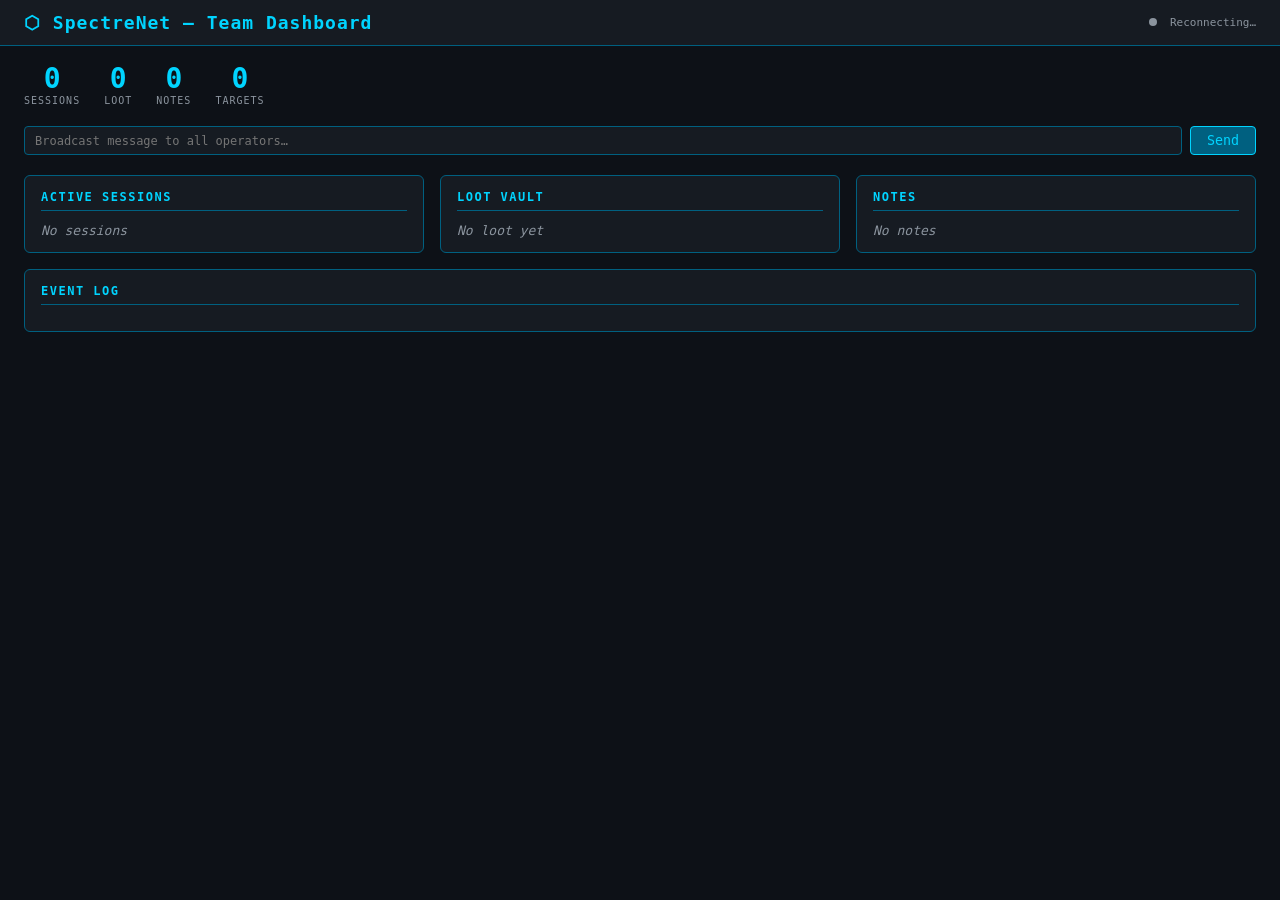
==== spectrenet/server/templates/dashboard.html @ 7bef6822 "feat: complete Phase 2 remaining items — tests, wrappers, engines, team server, GUI scaffold New mod" ====
<!DOCTYPE html>
<html lang="en">
<head>
  <meta charset="UTF-8" />
  <meta name="viewport" content="width=device-width, initial-scale=1.0" />
  <title>SpectreNet — Team Dashboard</title>
  <style>
    :root {
      --navy:      #0d1117;
      --navy-light:#161b22;
      --cyan:      #00d4ff;
      --cyan-dim:  #006080;
      --grey:      #8b949e;
      --white:     #e6edf3;
      --green:     #3fb950;
      --yellow:    #d29922;
      --red:       #f85149;
    }
    * { box-sizing: border-box; margin: 0; padding: 0; }
    body {
      background: var(--navy);
      color: var(--white);
      font-family: 'Cascadia Code', 'Fira Code', 'Consolas', monospace;
      font-size: 13px;
      min-height: 100vh;
    }
    header {
      background: var(--navy-light);
      border-bottom: 1px solid var(--cyan-dim);
      padding: 12px 24px;
      display: flex;
      align-items: center;
      justify-content: space-between;
    }
    header h1 { color: var(--cyan); font-size: 18px; letter-spacing: 1px; }
    header span { color: var(--grey); font-size: 11px; }
    #status-dot {
      width: 8px; height: 8px; border-radius: 50%;
      background: var(--grey); display: inline-block;
      margin-right: 6px; transition: background 0.3s;
    }
    #status-dot.connected { background: var(--green); }

    main { display: grid; grid-template-columns: 1fr 1fr 1fr; gap: 16px; padding: 20px 24px; }
    @media (max-width: 900px) { main { grid-template-columns: 1fr; } }

    .card {
      background: var(--navy-light);
      border: 1px solid var(--cyan-dim);
      border-radius: 6px;
      padding: 14px 16px;
    }
    .card h2 {
      color: var(--cyan);
      font-size: 12px;
      letter-spacing: 1.5px;
      text-transform: uppercase;
      margin-bottom: 12px;
      border-bottom: 1px solid var(--cyan-dim);
      padding-bottom: 6px;
    }
    .empty { color: var(--grey); font-style: italic; }
    .badge {
      display: inline-block; padding: 2px 8px;
      border-radius: 3px; font-size: 11px; font-weight: bold;
      margin-right: 4px;
    }
    .badge-green  { background: rgba(63,185,80,.15); color: var(--green); border: 1px solid var(--green); }
    .badge-yellow { background: rgba(210,153,34,.15); color: var(--yellow); border: 1px solid var(--yellow); }
    .badge-red    { background: rgba(248,81,73,.15);  color: var(--red);    border: 1px solid var(--red); }
    .badge-cyan   { background: rgba(0,212,255,.1);   color: var(--cyan);   border: 1px solid var(--cyan-dim); }

    .session-item, .loot-item, .note-item, .event-item {
      padding: 6px 0;
      border-bottom: 1px solid rgba(255,255,255,0.05);
      display: flex; align-items: flex-start; gap: 8px;
    }
    .session-item:last-child, .loot-item:last-child,
    .note-item:last-child, .event-item:last-child { border-bottom: none; }

    .ts { color: var(--grey); font-size: 11px; white-space: nowrap; }
    .session-host { color: var(--cyan); font-weight: bold; }
    .session-meta { color: var(--grey); font-size: 11px; }

    #events-log { grid-column: 1 / -1; }
    #events-list { max-height: 200px; overflow-y: auto; }

    .broadcast-bar {
      grid-column: 1 / -1;
      display: flex; gap: 8px; padding: 0 0 4px;
    }
    .broadcast-bar input {
      flex: 1; background: var(--navy-light); border: 1px solid var(--cyan-dim);
      color: var(--white); padding: 6px 10px; border-radius: 4px; font-family: inherit;
      font-size: 12px;
    }
    .broadcast-bar input:focus { outline: none; border-color: var(--cyan); }
    .broadcast-bar button {
      background: var(--cyan-dim); border: 1px solid var(--cyan); color: var(--cyan);
      padding: 6px 16px; border-radius: 4px; cursor: pointer; font-family: inherit;
    }
    .broadcast-bar button:hover { background: var(--cyan); color: var(--navy); }

    #counters { display: flex; gap: 24px; padding: 0 24px 0; }
    .counter { display: flex; flex-direction: column; align-items: center; }
    .counter .num { font-size: 28px; font-weight: bold; color: var(--cyan); }
    .counter .lbl { font-size: 10px; color: var(--grey); text-transform: uppercase; letter-spacing: 1px; }
  </style>
</head>
<body>

<header>
  <h1>⬡ SpectreNet — Team Dashboard</h1>
  <span>
    <span id="status-dot"></span>
    <span id="status-text">Connecting…</span>
  </span>
</header>

<div id="counters" style="padding: 16px 24px 0;">
  <div class="counter"><span class="num" id="cnt-sessions">0</span><span class="lbl">Sessions</span></div>
  <div class="counter"><span class="num" id="cnt-loot">0</span><span class="lbl">Loot</span></div>
  <div class="counter"><span class="num" id="cnt-notes">0</span><span class="lbl">Notes</span></div>
  <div class="counter"><span class="num" id="cnt-targets">0</span><span class="lbl">Targets</span></div>
</div>

<main>
  <div class="broadcast-bar">
    <input id="bcast-input" type="text" placeholder="Broadcast message to all operators…" />
    <button onclick="broadcast()">Send</button>
  </div>

  <div class="card">
    <h2>Active Sessions</h2>
    <div id="sessions-list"><span class="empty">No sessions</span></div>
  </div>

  <div class="card">
    <h2>Loot Vault</h2>
    <div id="loot-list"><span class="empty">No loot yet</span></div>
  </div>

  <div class="card">
    <h2>Notes</h2>
    <div id="notes-list"><span class="empty">No notes</span></div>
  </div>

  <div class="card" id="events-log" style="grid-column: 1 / -1;">
    <h2>Event Log</h2>
    <div id="events-list"></div>
  </div>
</main>

<script>
const $ = id => document.getElementById(id);

// ── Fetch initial state ───────────────────────────────────────────────────────
async function loadAll() {
  const [s, l, n, t] = await Promise.all([
    fetch('/api/sessions').then(r => r.json()),
    fetch('/api/loot').then(r => r.json()),
    fetch('/api/notes').then(r => r.json()),
    fetch('/api/targets').then(r => r.json()),
  ]);
  renderSessions(s.sessions || []);
  renderLoot(l.loot || []);
  renderNotes(n.notes || []);
  $('cnt-targets').textContent = (t.targets || []).length;
}

// ── Rendering ─────────────────────────────────────────────────────────────────
function badgeType(type) {
  const map = { cred: 'badge-red', hash: 'badge-yellow', file: 'badge-cyan', secret: 'badge-yellow' };
  return `<span class="badge ${map[type] || 'badge-cyan'}">${type}</span>`;
}

function ts(iso) {
  return iso ? iso.slice(0,16).replace('T',' ') : '';
}

function renderSessions(sessions) {
  $('cnt-sessions').textContent = sessions.length;
  if (!sessions.length) { $('sessions-list').innerHTML = '<span class="empty">No sessions</span>'; return; }
  $('sessions-list').innerHTML = sessions.map(s => `
    <div class="session-item">
      <span class="badge badge-green">#${s.id}</span>
      <div>
        <div class="session-host">${s.host}</div>
        <div class="session-meta">${s.platform} · ${s.user || '?'} · PID ${s.pid || '?'}</div>
        <div class="ts">${ts(s.opened)}</div>
      </div>
    </div>`).join('');
}

function renderLoot(loot) {
  $('cnt-loot').textContent = loot.length;
  if (!loot.length) { $('loot-list').innerHTML = '<span class="empty">No loot yet</span>'; return; }
  $('loot-list').innerHTML = loot.slice(-20).reverse().map(e => `
    <div class="loot-item">
      ${badgeType(e.type)}
      <div style="flex:1;overflow:hidden">
        <div style="overflow:hidden;text-overflow:ellipsis;white-space:nowrap">${e.text}</div>
        <div class="ts">${e.operator} · ${ts(e.t)}</div>
      </div>
    </div>`).join('');
}

function renderNotes(notes) {
  $('cnt-notes').textContent = notes.length;
  if (!notes.length) { $('notes-list').innerHTML = '<span class="empty">No notes</span>'; return; }
  $('notes-list').innerHTML = notes.slice(-10).reverse().map(n => `
    <div class="note-item">
      <div>
        <div>${n.text}</div>
        <div class="ts">${n.operator} · ${ts(n.t)}</div>
      </div>
    </div>`).join('');
}

function addEvent(evt) {
  const el = $('events-list');
  const div = document.createElement('div');
  div.className = 'event-item';
  div.innerHTML = `<span class="ts">${ts(evt.t || new Date().toISOString())}</span>
    <span class="badge badge-cyan">${evt.type}</span>
    <span>${JSON.stringify(evt.data || {})}</span>`;
  el.insertBefore(div, el.firstChild);
  if (el.children.length > 100) el.removeChild(el.lastChild);
}

// ── SSE connection ─────────────────────────────────────────────────────────────
function connect() {
  const es = new EventSource('/api/events');
  es.onopen = () => {
    $('status-dot').className = 'connected';
    $('status-text').textContent = 'Connected';
  };
  es.onmessage = e => {
    const evt = JSON.parse(e.data);
    if (evt.type === 'ping' || evt.type === 'connected') return;
    addEvent(evt);
    if (evt.type === 'session_opened' || evt.type === 'session_killed') loadAll();
    if (evt.type === 'loot_added')  loadAll();
    if (evt.type === 'note_added')  loadAll();
    if (evt.type === 'target_added') loadAll();
  };
  es.onerror = () => {
    $('status-dot').className = '';
    $('status-text').textContent = 'Reconnecting…';
    es.close();
    setTimeout(connect, 3000);
  };
}

// ── Broadcast ─────────────────────────────────────────────────────────────────
async function broadcast() {
  const msg = $('bcast-input').value.trim();
  if (!msg) return;
  await fetch('/api/events/broadcast', {
    method: 'POST',
    headers: {'Content-Type': 'application/json'},
    body: JSON.stringify({message: msg, operator: 'dashboard'}),
  });
  $('bcast-input').value = '';
}

$('bcast-input').addEventListener('keydown', e => { if (e.key === 'Enter') broadcast(); });

// ── Init ──────────────────────────────────────────────────────────────────────
loadAll();
connect();
setInterval(loadAll, 10000);
</script>
</body>
</html>
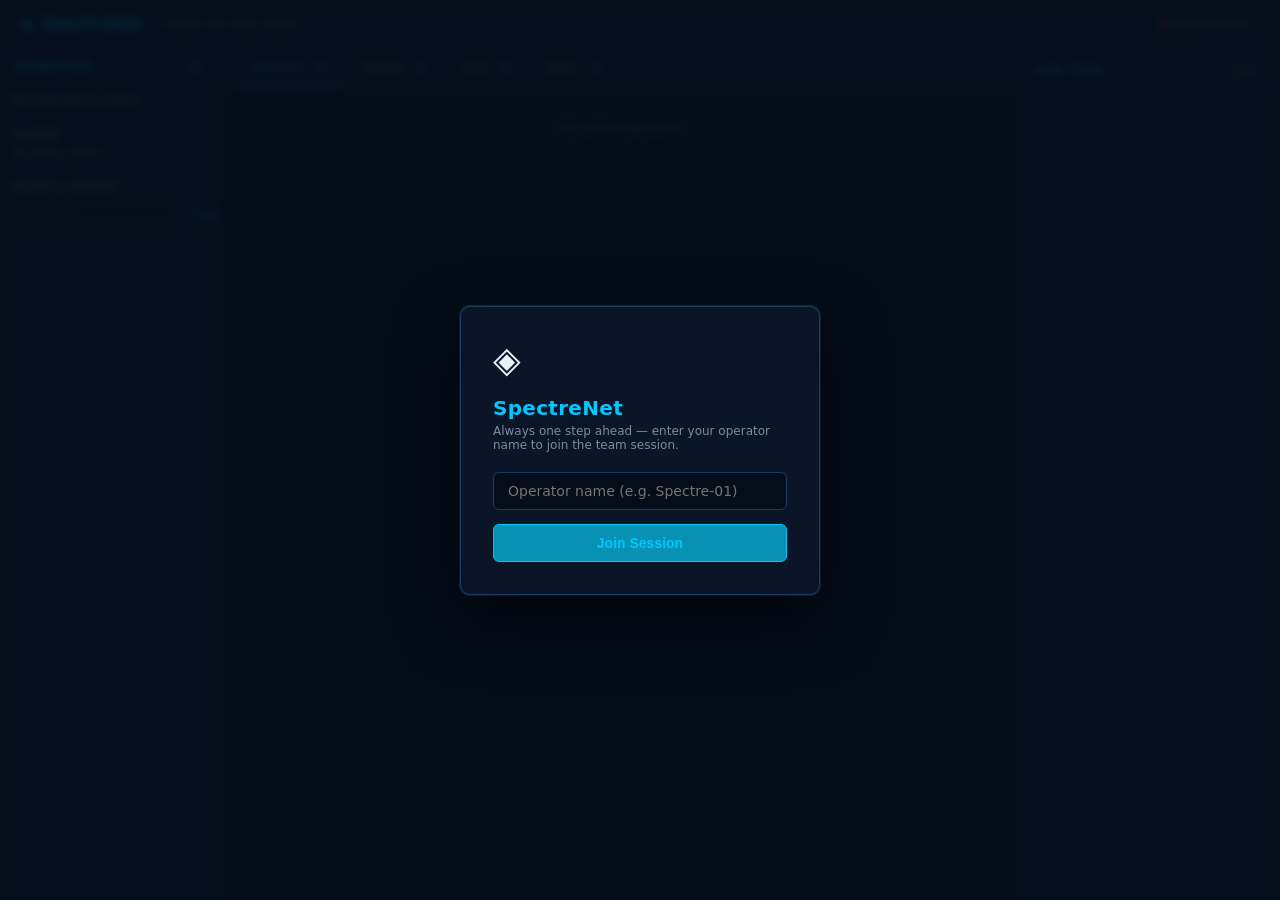
==== commit 134716aa: "feat: web dashboard full rewrite + Tauri desktop GUI scaffold - dashboard.html: complete SPA rewrite" ====
--- a/spectrenet/server/templates/dashboard.html
+++ b/spectrenet/server/templates/dashboard.html
@@ -6,270 +6,827 @@
   <title>SpectreNet — Team Dashboard</title>
   <style>
     :root {
-      --navy:      #0d1117;
-      --navy-light:#161b22;
-      --cyan:      #00d4ff;
-      --cyan-dim:  #006080;
-      --grey:      #8b949e;
-      --white:     #e6edf3;
-      --green:     #3fb950;
-      --yellow:    #d29922;
-      --red:       #f85149;
-    }
-    * { box-sizing: border-box; margin: 0; padding: 0; }
+      --bg:        #050d1a;
+      --surface:   #0a1628;
+      --border:    #16263f;
+      --border-hi: #1e3a5f;
+      --cyan:      #00c8ff;
+      --cyan-dim:  #0891b2;
+      --cyan-glow: rgba(0,200,255,.08);
+      --white:     #e8f1f8;
+      --grey:      #7a8ba0;
+      --success:   #4dffa3;
+      --warning:   #ffb84d;
+      --danger:    #ff4d6d;
+      --r: 6px;
+    }
+
+    *, *::before, *::after { box-sizing: border-box; margin: 0; padding: 0; }
+
     body {
-      background: var(--navy);
+      background: var(--bg);
       color: var(--white);
-      font-family: 'Cascadia Code', 'Fira Code', 'Consolas', monospace;
+      font-family: 'Inter', 'Segoe UI', system-ui, sans-serif;
       font-size: 13px;
-      min-height: 100vh;
-    }
-    header {
-      background: var(--navy-light);
-      border-bottom: 1px solid var(--cyan-dim);
-      padding: 12px 24px;
+      height: 100vh;
+      display: flex;
+      flex-direction: column;
+      overflow: hidden;
+    }
+
+    /* ── Typography helpers ─────────────────────────────────────── */
+    .mono  { font-family: 'Cascadia Code', 'Fira Code', 'Consolas', monospace; }
+    .muted { color: var(--grey); }
+    .cyan  { color: var(--cyan); }
+    .ok    { color: var(--success); }
+    .warn  { color: var(--warning); }
+    .danger{ color: var(--danger); }
+
+    /* ── Top bar ────────────────────────────────────────────────── */
+    #topbar {
+      background: var(--surface);
+      border-bottom: 1px solid var(--border);
+      padding: 0 20px;
+      height: 48px;
+      display: flex;
+      align-items: center;
+      gap: 20px;
+      flex-shrink: 0;
+      z-index: 10;
+    }
+    #topbar .logo {
+      color: var(--cyan);
+      font-weight: 700;
+      font-size: 15px;
+      letter-spacing: .5px;
+      display: flex;
+      align-items: center;
+      gap: 8px;
+    }
+    #topbar .logo .ghost { font-size: 18px; }
+    #topbar .tagline {
+      color: var(--grey);
+      font-size: 11px;
+      letter-spacing: .3px;
+    }
+    #topbar .spacer { flex: 1; }
+    #conn-badge {
+      display: flex; align-items: center; gap: 6px;
+      font-size: 11px; color: var(--grey);
+    }
+    #conn-dot {
+      width: 7px; height: 7px; border-radius: 50%;
+      background: var(--grey); transition: background .3s;
+    }
+    #conn-dot.live { background: var(--success); box-shadow: 0 0 6px var(--success); }
+    #conn-dot.err  { background: var(--danger); }
+
+    #op-badge {
+      display: flex; align-items: center; gap: 8px;
+      background: var(--border);
+      border: 1px solid var(--border-hi);
+      border-radius: 20px;
+      padding: 4px 12px 4px 8px;
+      font-size: 12px;
+    }
+    #op-dot { width:8px;height:8px;border-radius:50%;background:var(--success); }
+    #op-name { color: var(--cyan); font-weight: 600; }
+    #leave-btn {
+      background: none; border: none; color: var(--grey);
+      cursor: pointer; font-size: 12px; padding: 0;
+      margin-left: 4px;
+    }
+    #leave-btn:hover { color: var(--danger); }
+
+    /* ── Main layout ────────────────────────────────────────────── */
+    #layout {
+      display: grid;
+      grid-template-columns: 220px 1fr 260px;
+      flex: 1;
+      overflow: hidden;
+      gap: 0;
+    }
+
+    /* ── Shared panel styles ────────────────────────────────────── */
+    .panel {
+      display: flex;
+      flex-direction: column;
+      border-right: 1px solid var(--border);
+      overflow: hidden;
+    }
+    .panel:last-child { border-right: none; }
+    .panel-header {
+      padding: 12px 14px 10px;
+      border-bottom: 1px solid var(--border);
       display: flex;
       align-items: center;
       justify-content: space-between;
-    }
-    header h1 { color: var(--cyan); font-size: 18px; letter-spacing: 1px; }
-    header span { color: var(--grey); font-size: 11px; }
-    #status-dot {
-      width: 8px; height: 8px; border-radius: 50%;
-      background: var(--grey); display: inline-block;
-      margin-right: 6px; transition: background 0.3s;
-    }
-    #status-dot.connected { background: var(--green); }
-
-    main { display: grid; grid-template-columns: 1fr 1fr 1fr; gap: 16px; padding: 20px 24px; }
-    @media (max-width: 900px) { main { grid-template-columns: 1fr; } }
-
-    .card {
-      background: var(--navy-light);
-      border: 1px solid var(--cyan-dim);
-      border-radius: 6px;
-      padding: 14px 16px;
-    }
-    .card h2 {
-      color: var(--cyan);
-      font-size: 12px;
+      flex-shrink: 0;
+    }
+    .panel-title {
+      font-size: 10px;
+      font-weight: 700;
       letter-spacing: 1.5px;
       text-transform: uppercase;
-      margin-bottom: 12px;
-      border-bottom: 1px solid var(--cyan-dim);
-      padding-bottom: 6px;
-    }
-    .empty { color: var(--grey); font-style: italic; }
+      color: var(--cyan);
+    }
+    .panel-count {
+      background: var(--border);
+      color: var(--grey);
+      font-size: 10px;
+      padding: 1px 7px;
+      border-radius: 10px;
+    }
+    .panel-body {
+      flex: 1;
+      overflow-y: auto;
+      padding: 8px 12px;
+    }
+    .panel-body::-webkit-scrollbar { width: 4px; }
+    .panel-body::-webkit-scrollbar-track { background: transparent; }
+    .panel-body::-webkit-scrollbar-thumb { background: var(--border-hi); border-radius: 2px; }
+
+    /* ── Left: Operators ────────────────────────────────────────── */
+    #left-panel { background: var(--surface); }
+
+    .op-card {
+      padding: 8px 10px;
+      border: 1px solid var(--border);
+      border-radius: var(--r);
+      margin-bottom: 6px;
+      background: var(--bg);
+    }
+    .op-card-head {
+      display: flex; align-items: center; gap: 7px; margin-bottom: 4px;
+    }
+    .op-status-dot {
+      width: 7px; height: 7px; border-radius: 50%;
+      background: var(--success); flex-shrink: 0;
+    }
+    .op-card-name { font-weight: 600; color: var(--white); font-size: 13px; }
+    .op-card-you  { font-size: 10px; color: var(--grey); }
+    .op-claim {
+      font-size: 11px; color: var(--grey);
+      display: flex; align-items: center; gap: 5px; margin-top: 2px;
+    }
+    .op-claim .target-name { color: var(--warning); font-family: monospace; }
+
+    .section-label {
+      font-size: 10px; letter-spacing: 1px; text-transform: uppercase;
+      color: var(--grey); padding: 8px 0 4px; font-weight: 600;
+    }
+
+    .claim-item {
+      display: flex; align-items: center; gap: 6px;
+      padding: 4px 0;
+      border-bottom: 1px solid var(--border);
+      font-size: 12px;
+    }
+    .claim-item:last-child { border-bottom: none; }
+    .claim-op { color: var(--cyan); font-weight: 600; }
+    .claim-arrow { color: var(--grey); }
+    .claim-target { font-family: monospace; color: var(--white); }
+    .release-btn {
+      margin-left: auto; background: none; border: none;
+      color: var(--grey); cursor: pointer; font-size: 11px; padding: 1px 4px;
+    }
+    .release-btn:hover { color: var(--danger); }
+
+    /* ── Center: Tabbed content ─────────────────────────────────── */
+    #center-panel {
+      background: var(--bg);
+      border-right: 1px solid var(--border);
+      display: flex; flex-direction: column; overflow: hidden;
+    }
+
+    #tabs {
+      display: flex;
+      border-bottom: 1px solid var(--border);
+      padding: 0 16px;
+      flex-shrink: 0;
+      background: var(--surface);
+    }
+    .tab {
+      padding: 12px 16px 11px;
+      font-size: 12px; font-weight: 500;
+      color: var(--grey); cursor: pointer;
+      border-bottom: 2px solid transparent;
+      transition: color .15s, border-color .15s;
+      user-select: none;
+    }
+    .tab:hover { color: var(--white); }
+    .tab.active { color: var(--cyan); border-bottom-color: var(--cyan); }
+    .tab-count {
+      display: inline-block;
+      background: var(--border);
+      color: var(--grey); font-size: 10px;
+      padding: 0 5px; border-radius: 8px;
+      margin-left: 5px;
+    }
+
+    #tab-content { flex: 1; overflow: hidden; display: flex; flex-direction: column; }
+    .tab-pane { display: none; flex: 1; flex-direction: column; overflow: hidden; }
+    .tab-pane.active { display: flex; }
+
+    /* ── Add-form toolbar ───────────────────────────────────────── */
+    .add-bar {
+      display: flex; gap: 8px; padding: 10px 16px;
+      border-bottom: 1px solid var(--border);
+      background: var(--surface);
+      flex-shrink: 0;
+    }
+    .add-bar input, .add-bar select {
+      flex: 1; background: var(--bg);
+      border: 1px solid var(--border-hi);
+      color: var(--white); padding: 6px 10px;
+      border-radius: var(--r); font-size: 12px;
+      font-family: inherit;
+    }
+    .add-bar input:focus, .add-bar select:focus {
+      outline: none; border-color: var(--cyan);
+    }
+    .add-bar select { flex: 0 0 100px; }
+    .btn {
+      background: var(--cyan-dim); border: 1px solid var(--cyan);
+      color: var(--cyan); padding: 6px 14px; border-radius: var(--r);
+      cursor: pointer; font-size: 12px; font-weight: 600;
+      white-space: nowrap; transition: background .15s, color .15s;
+    }
+    .btn:hover { background: var(--cyan); color: var(--bg); }
+    .btn-sm {
+      background: none; border: 1px solid var(--border-hi);
+      color: var(--grey); padding: 3px 8px; border-radius: 4px;
+      cursor: pointer; font-size: 11px;
+    }
+    .btn-sm:hover { border-color: var(--danger); color: var(--danger); }
+
+    /* ── Data rows ──────────────────────────────────────────────── */
+    .data-list { flex: 1; overflow-y: auto; padding: 8px 16px; }
+    .data-list::-webkit-scrollbar { width: 4px; }
+    .data-list::-webkit-scrollbar-thumb { background: var(--border-hi); border-radius: 2px; }
+
+    .row {
+      padding: 9px 12px;
+      border: 1px solid var(--border);
+      border-radius: var(--r);
+      margin-bottom: 6px;
+      background: var(--surface);
+      display: flex; align-items: flex-start; gap: 10px;
+    }
+    .row:hover { border-color: var(--border-hi); }
+    .row-body { flex: 1; min-width: 0; }
+    .row-title {
+      font-weight: 600; color: var(--white);
+      overflow: hidden; text-overflow: ellipsis; white-space: nowrap;
+    }
+    .row-meta { color: var(--grey); font-size: 11px; margin-top: 2px; }
+
     .badge {
-      display: inline-block; padding: 2px 8px;
-      border-radius: 3px; font-size: 11px; font-weight: bold;
-      margin-right: 4px;
-    }
-    .badge-green  { background: rgba(63,185,80,.15); color: var(--green); border: 1px solid var(--green); }
-    .badge-yellow { background: rgba(210,153,34,.15); color: var(--yellow); border: 1px solid var(--yellow); }
-    .badge-red    { background: rgba(248,81,73,.15);  color: var(--red);    border: 1px solid var(--red); }
-    .badge-cyan   { background: rgba(0,212,255,.1);   color: var(--cyan);   border: 1px solid var(--cyan-dim); }
-
-    .session-item, .loot-item, .note-item, .event-item {
+      display: inline-flex; align-items: center;
+      padding: 2px 8px; border-radius: 4px;
+      font-size: 10px; font-weight: 700; flex-shrink: 0;
+      letter-spacing: .5px; text-transform: uppercase;
+    }
+    .b-green  { background: rgba(77,255,163,.1); color: var(--success); border: 1px solid rgba(77,255,163,.3); }
+    .b-cyan   { background: var(--cyan-glow);    color: var(--cyan);    border: 1px solid var(--cyan-dim); }
+    .b-yellow { background: rgba(255,184,77,.1); color: var(--warning); border: 1px solid rgba(255,184,77,.3); }
+    .b-red    { background: rgba(255,77,109,.1); color: var(--danger);  border: 1px solid rgba(255,77,109,.3); }
+    .b-grey   { background: var(--border);       color: var(--grey);    border: 1px solid var(--border-hi); }
+
+    .empty-state {
+      color: var(--grey); font-style: italic;
+      padding: 24px 0; text-align: center;
+    }
+
+    /* ── Right: Live feed ───────────────────────────────────────── */
+    #right-panel { background: var(--surface); }
+    .event-row {
       padding: 6px 0;
-      border-bottom: 1px solid rgba(255,255,255,0.05);
-      display: flex; align-items: flex-start; gap: 8px;
-    }
-    .session-item:last-child, .loot-item:last-child,
-    .note-item:last-child, .event-item:last-child { border-bottom: none; }
-
-    .ts { color: var(--grey); font-size: 11px; white-space: nowrap; }
-    .session-host { color: var(--cyan); font-weight: bold; }
-    .session-meta { color: var(--grey); font-size: 11px; }
-
-    #events-log { grid-column: 1 / -1; }
-    #events-list { max-height: 200px; overflow-y: auto; }
-
-    .broadcast-bar {
-      grid-column: 1 / -1;
-      display: flex; gap: 8px; padding: 0 0 4px;
-    }
-    .broadcast-bar input {
-      flex: 1; background: var(--navy-light); border: 1px solid var(--cyan-dim);
-      color: var(--white); padding: 6px 10px; border-radius: 4px; font-family: inherit;
-      font-size: 12px;
-    }
-    .broadcast-bar input:focus { outline: none; border-color: var(--cyan); }
-    .broadcast-bar button {
-      background: var(--cyan-dim); border: 1px solid var(--cyan); color: var(--cyan);
-      padding: 6px 16px; border-radius: 4px; cursor: pointer; font-family: inherit;
-    }
-    .broadcast-bar button:hover { background: var(--cyan); color: var(--navy); }
-
-    #counters { display: flex; gap: 24px; padding: 0 24px 0; }
-    .counter { display: flex; flex-direction: column; align-items: center; }
-    .counter .num { font-size: 28px; font-weight: bold; color: var(--cyan); }
-    .counter .lbl { font-size: 10px; color: var(--grey); text-transform: uppercase; letter-spacing: 1px; }
+      border-bottom: 1px solid rgba(255,255,255,.04);
+      display: flex; gap: 8px; align-items: flex-start;
+    }
+    .event-row:last-child { border-bottom: none; }
+    .event-ts { color: var(--grey); font-size: 10px; white-space: nowrap; flex-shrink: 0; font-family: monospace; }
+    .event-body { flex: 1; min-width: 0; }
+    .event-type { font-size: 11px; font-weight: 600; }
+    .event-detail { font-size: 11px; color: var(--grey); word-break: break-all; }
+
+    /* ── Join dialog ────────────────────────────────────────────── */
+    #join-overlay {
+      position: fixed; inset: 0;
+      background: rgba(5,13,26,.85);
+      backdrop-filter: blur(4px);
+      display: flex; align-items: center; justify-content: center;
+      z-index: 100;
+    }
+    #join-dialog {
+      background: var(--surface);
+      border: 1px solid var(--border-hi);
+      border-radius: 10px;
+      padding: 32px;
+      width: 360px;
+      box-shadow: 0 24px 64px rgba(0,0,0,.6), 0 0 0 1px var(--border);
+    }
+    #join-dialog h2 {
+      color: var(--cyan); font-size: 20px;
+      margin-bottom: 4px; letter-spacing: .3px;
+    }
+    #join-dialog p { color: var(--grey); font-size: 12px; margin-bottom: 20px; }
+    #join-dialog input {
+      width: 100%; background: var(--bg); border: 1px solid var(--border-hi);
+      color: var(--white); padding: 10px 14px; border-radius: var(--r);
+      font-size: 14px; font-family: inherit; margin-bottom: 14px;
+    }
+    #join-dialog input:focus { outline: none; border-color: var(--cyan); }
+    #join-dialog .btn { width: 100%; padding: 10px; font-size: 14px; }
+    .dialog-logo { font-size: 36px; margin-bottom: 16px; }
+
+    /* ── Claim input row in left panel ─────────────────────────── */
+    .claim-input-row {
+      display: flex; gap: 6px; margin-top: 6px;
+    }
+    .claim-input-row input {
+      flex: 1; background: var(--bg); border: 1px solid var(--border-hi);
+      color: var(--white); padding: 5px 8px; border-radius: 4px;
+      font-size: 11px; font-family: monospace;
+    }
+    .claim-input-row input:focus { outline: none; border-color: var(--cyan); }
+    .claim-input-row button {
+      background: none; border: 1px solid var(--cyan-dim); color: var(--cyan);
+      padding: 4px 10px; border-radius: 4px; cursor: pointer; font-size: 11px;
+    }
+    .claim-input-row button:hover { background: var(--cyan-dim); }
+
+    /* ── Conflict toast ─────────────────────────────────────────── */
+    #toast {
+      position: fixed; bottom: 24px; right: 24px;
+      background: rgba(255,184,77,.15); border: 1px solid var(--warning);
+      color: var(--warning); padding: 10px 16px; border-radius: var(--r);
+      font-size: 12px; max-width: 320px;
+      display: none; z-index: 200;
+    }
   </style>
 </head>
 <body>
 
-<header>
-  <h1>⬡ SpectreNet — Team Dashboard</h1>
-  <span>
-    <span id="status-dot"></span>
-    <span id="status-text">Connecting…</span>
-  </span>
-</header>
-
-<div id="counters" style="padding: 16px 24px 0;">
-  <div class="counter"><span class="num" id="cnt-sessions">0</span><span class="lbl">Sessions</span></div>
-  <div class="counter"><span class="num" id="cnt-loot">0</span><span class="lbl">Loot</span></div>
-  <div class="counter"><span class="num" id="cnt-notes">0</span><span class="lbl">Notes</span></div>
-  <div class="counter"><span class="num" id="cnt-targets">0</span><span class="lbl">Targets</span></div>
+<!-- ── Join overlay ────────────────────────────────────────────────────────── -->
+<div id="join-overlay">
+  <div id="join-dialog">
+    <div class="dialog-logo">◈</div>
+    <h2>SpectreNet</h2>
+    <p>Always one step ahead — enter your operator name to join the team session.</p>
+    <input id="join-name" type="text" placeholder="Operator name (e.g. Spectre-01)" autocomplete="off" />
+    <button class="btn" onclick="joinOp()">Join Session</button>
+  </div>
 </div>
 
-<main>
-  <div class="broadcast-bar">
-    <input id="bcast-input" type="text" placeholder="Broadcast message to all operators…" />
-    <button onclick="broadcast()">Send</button>
+<!-- ── Top bar ─────────────────────────────────────────────────────────────── -->
+<div id="topbar">
+  <div class="logo">
+    <span class="ghost">◈</span>
+    SpectreNet
   </div>
-
-  <div class="card">
-    <h2>Active Sessions</h2>
-    <div id="sessions-list"><span class="empty">No sessions</span></div>
+  <span class="tagline">Always one step ahead</span>
+  <div class="spacer"></div>
+  <div id="conn-badge">
+    <div id="conn-dot"></div>
+    <span id="conn-text">Connecting…</span>
   </div>
-
-  <div class="card">
-    <h2>Loot Vault</h2>
-    <div id="loot-list"><span class="empty">No loot yet</span></div>
+  <div id="op-badge" style="display:none">
+    <div id="op-dot"></div>
+    <span id="op-name"></span>
+    <button id="leave-btn" title="Leave session" onclick="leaveOp()">✕</button>
   </div>
-
-  <div class="card">
-    <h2>Notes</h2>
-    <div id="notes-list"><span class="empty">No notes</span></div>
+</div>
+
+<!-- ── Main layout ─────────────────────────────────────────────────────────── -->
+<div id="layout">
+
+  <!-- Left: Operators + Claims -->
+  <div class="panel" id="left-panel">
+    <div class="panel-header">
+      <span class="panel-title">Operators</span>
+      <span class="panel-count" id="op-count">0</span>
+    </div>
+    <div class="panel-body">
+      <div id="op-list"><span class="muted">No operators online</span></div>
+
+      <div class="section-label" style="margin-top:14px">Claims</div>
+      <div id="claims-list"><span class="muted" style="font-size:11px">No active claims</span></div>
+
+      <div class="section-label" style="margin-top:14px">Claim a target</div>
+      <div class="claim-input-row">
+        <input id="claim-ip" type="text" placeholder="10.0.0.1" />
+        <button onclick="claimTarget()">Claim</button>
+      </div>
+    </div>
   </div>
 
-  <div class="card" id="events-log" style="grid-column: 1 / -1;">
-    <h2>Event Log</h2>
-    <div id="events-list"></div>
+  <!-- Center: Tabbed content -->
+  <div id="center-panel">
+    <div id="tabs">
+      <div class="tab active" onclick="switchTab('sessions')">
+        Sessions <span class="tab-count" id="tc-sessions">0</span>
+      </div>
+      <div class="tab" onclick="switchTab('targets')">
+        Targets <span class="tab-count" id="tc-targets">0</span>
+      </div>
+      <div class="tab" onclick="switchTab('loot')">
+        Loot <span class="tab-count" id="tc-loot">0</span>
+      </div>
+      <div class="tab" onclick="switchTab('notes')">
+        Notes <span class="tab-count" id="tc-notes">0</span>
+      </div>
+    </div>
+
+    <div id="tab-content">
+
+      <!-- Sessions -->
+      <div class="tab-pane active" id="pane-sessions">
+        <div class="data-list" id="sessions-list">
+          <div class="empty-state">No active sessions</div>
+        </div>
+      </div>
+
+      <!-- Targets -->
+      <div class="tab-pane" id="pane-targets">
+        <div class="add-bar">
+          <input id="target-input" type="text" placeholder="Add target CIDR — e.g. 10.0.0.0/24" />
+          <button class="btn" onclick="addTarget()">Add</button>
+        </div>
+        <div class="data-list" id="targets-list">
+          <div class="empty-state">No targets in scope</div>
+        </div>
+      </div>
+
+      <!-- Loot -->
+      <div class="tab-pane" id="pane-loot">
+        <div class="add-bar">
+          <select id="loot-type">
+            <option value="cred">cred</option>
+            <option value="hash">hash</option>
+            <option value="secret">secret</option>
+            <option value="file">file</option>
+          </select>
+          <input id="loot-text" type="text" placeholder="Paste credential, hash, or secret…" />
+          <button class="btn" onclick="addLoot()">Add</button>
+        </div>
+        <div class="data-list" id="loot-list">
+          <div class="empty-state">Loot vault empty</div>
+        </div>
+      </div>
+
+      <!-- Notes -->
+      <div class="tab-pane" id="pane-notes">
+        <div class="add-bar">
+          <input id="note-text" type="text" placeholder="Add a note…" />
+          <button class="btn" onclick="addNote()">Add</button>
+        </div>
+        <div class="data-list" id="notes-list">
+          <div class="empty-state">No notes</div>
+        </div>
+      </div>
+
+    </div>
   </div>
-</main>
+
+  <!-- Right: Live event feed -->
+  <div class="panel" id="right-panel">
+    <div class="panel-header">
+      <span class="panel-title">Live Feed</span>
+      <button class="btn-sm" onclick="clearFeed()">Clear</button>
+    </div>
+    <div class="panel-body" id="event-feed"></div>
+  </div>
+
+</div>
+
+<!-- Toast notification -->
+<div id="toast"></div>
 
 <script>
+'use strict';
+
+// ── State ──────────────────────────────────────────────────────────────────────
+let operatorName = '';
+let sse = null;
+
+// ── Helpers ───────────────────────────────────────────────────────────────────
 const $ = id => document.getElementById(id);
-
-// ── Fetch initial state ───────────────────────────────────────────────────────
+const ts = iso => (iso || '').slice(11, 16);
+const tsDate = iso => (iso || '').slice(0, 16).replace('T', ' ');
+
+function toast(msg, ms = 3500) {
+  const el = $('toast');
+  el.textContent = msg;
+  el.style.display = 'block';
+  clearTimeout(el._t);
+  el._t = setTimeout(() => el.style.display = 'none', ms);
+}
+
+// ── Tabs ──────────────────────────────────────────────────────────────────────
+function switchTab(name) {
+  document.querySelectorAll('.tab').forEach(t => t.classList.remove('active'));
+  document.querySelectorAll('.tab-pane').forEach(p => p.classList.remove('active'));
+  document.querySelectorAll('.tab').forEach(t => {
+    if (t.onclick.toString().includes(`'${name}'`)) t.classList.add('active');
+  });
+  $(`pane-${name}`).classList.add('active');
+}
+
+// ── Operator join / leave ──────────────────────────────────────────────────────
+async function joinOp() {
+  const name = $('join-name').value.trim();
+  if (!name) return;
+  await api('POST', '/api/operators/join', { name });
+  operatorName = name;
+  $('op-name').textContent = name;
+  $('op-badge').style.display = 'flex';
+  $('join-overlay').style.display = 'none';
+  loadAll();
+  connectSSE();
+}
+
+async function leaveOp() {
+  if (!operatorName) return;
+  await api('POST', '/api/operators/leave', { name: operatorName });
+  operatorName = '';
+  $('op-badge').style.display = 'none';
+  $('join-overlay').style.display = 'flex';
+  if (sse) { sse.close(); sse = null; }
+}
+
+$('join-name').addEventListener('keydown', e => { if (e.key === 'Enter') joinOp(); });
+
+// ── Target claim / release ─────────────────────────────────────────────────────
+async function claimTarget() {
+  const target = $('claim-ip').value.trim();
+  if (!target || !operatorName) return;
+  const res = await api('POST', '/api/operators/claim', { operator: operatorName, target });
+  if (res.status === 'conflict') {
+    toast(`⚠ Conflict: ${res.warning}`);
+  }
+  $('claim-ip').value = '';
+  loadOperators();
+}
+
+async function releaseTarget(target) {
+  await fetch(`/api/operators/claim/${encodeURIComponent(target)}?operator=${encodeURIComponent(operatorName)}`, {
+    method: 'DELETE',
+  });
+  loadOperators();
+}
+
+$('claim-ip').addEventListener('keydown', e => { if (e.key === 'Enter') claimTarget(); });
+
+// ── Data add actions ──────────────────────────────────────────────────────────
+async function addTarget() {
+  const cidr = $('target-input').value.trim();
+  if (!cidr) return;
+  await api('POST', '/api/targets', { cidr });
+  $('target-input').value = '';
+  loadTargets();
+}
+
+async function addLoot() {
+  const text = $('loot-text').value.trim();
+  const loot_type = $('loot-type').value;
+  if (!text) return;
+  await api('POST', '/api/loot', { loot_type, text, operator: operatorName || 'dashboard' });
+  $('loot-text').value = '';
+  loadLoot();
+}
+
+async function addNote() {
+  const text = $('note-text').value.trim();
+  if (!text) return;
+  await api('POST', '/api/notes', { text, operator: operatorName || 'dashboard' });
+  $('note-text').value = '';
+  loadNotes();
+}
+
+async function killSession(id) {
+  if (!confirm(`Kill session #${id}?`)) return;
+  await fetch(`/api/sessions/${id}`, { method: 'DELETE' });
+  loadSessions();
+}
+
+$('target-input').addEventListener('keydown', e => { if (e.key === 'Enter') addTarget(); });
+$('loot-text').addEventListener('keydown', e => { if (e.key === 'Enter') addLoot(); });
+$('note-text').addEventListener('keydown', e => { if (e.key === 'Enter') addNote(); });
+
+// ── API helper ────────────────────────────────────────────────────────────────
+async function api(method, url, body) {
+  const r = await fetch(url, {
+    method,
+    headers: { 'Content-Type': 'application/json' },
+    body: body ? JSON.stringify(body) : undefined,
+  });
+  return r.json().catch(() => ({}));
+}
+
+// ── Loaders ───────────────────────────────────────────────────────────────────
 async function loadAll() {
-  const [s, l, n, t] = await Promise.all([
-    fetch('/api/sessions').then(r => r.json()),
-    fetch('/api/loot').then(r => r.json()),
-    fetch('/api/notes').then(r => r.json()),
-    fetch('/api/targets').then(r => r.json()),
-  ]);
-  renderSessions(s.sessions || []);
-  renderLoot(l.loot || []);
-  renderNotes(n.notes || []);
-  $('cnt-targets').textContent = (t.targets || []).length;
-}
-
-// ── Rendering ─────────────────────────────────────────────────────────────────
-function badgeType(type) {
-  const map = { cred: 'badge-red', hash: 'badge-yellow', file: 'badge-cyan', secret: 'badge-yellow' };
-  return `<span class="badge ${map[type] || 'badge-cyan'}">${type}</span>`;
-}
-
-function ts(iso) {
-  return iso ? iso.slice(0,16).replace('T',' ') : '';
-}
-
-function renderSessions(sessions) {
-  $('cnt-sessions').textContent = sessions.length;
-  if (!sessions.length) { $('sessions-list').innerHTML = '<span class="empty">No sessions</span>'; return; }
-  $('sessions-list').innerHTML = sessions.map(s => `
-    <div class="session-item">
-      <span class="badge badge-green">#${s.id}</span>
-      <div>
-        <div class="session-host">${s.host}</div>
-        <div class="session-meta">${s.platform} · ${s.user || '?'} · PID ${s.pid || '?'}</div>
-        <div class="ts">${ts(s.opened)}</div>
-      </div>
+  await Promise.all([loadSessions(), loadTargets(), loadLoot(), loadNotes(), loadOperators()]);
+}
+
+async function loadSessions() {
+  const d = await api('GET', '/api/sessions');
+  const sessions = d.sessions || [];
+  $('tc-sessions').textContent = sessions.length;
+  const el = $('sessions-list');
+  if (!sessions.length) {
+    el.innerHTML = '<div class="empty-state">No active sessions</div>';
+    return;
+  }
+  el.innerHTML = sessions.map(s => `
+    <div class="row">
+      <span class="badge b-green">#${s.id}</span>
+      <div class="row-body">
+        <div class="row-title mono">${s.host}</div>
+        <div class="row-meta">${s.platform} · user: ${s.user || '?'} · pid: ${s.pid || '?'}</div>
+        <div class="row-meta">${tsDate(s.opened)}</div>
+      </div>
+      <button class="btn-sm" onclick="killSession(${s.id})">Kill</button>
     </div>`).join('');
 }
 
-function renderLoot(loot) {
-  $('cnt-loot').textContent = loot.length;
-  if (!loot.length) { $('loot-list').innerHTML = '<span class="empty">No loot yet</span>'; return; }
-  $('loot-list').innerHTML = loot.slice(-20).reverse().map(e => `
-    <div class="loot-item">
-      ${badgeType(e.type)}
-      <div style="flex:1;overflow:hidden">
-        <div style="overflow:hidden;text-overflow:ellipsis;white-space:nowrap">${e.text}</div>
-        <div class="ts">${e.operator} · ${ts(e.t)}</div>
-      </div>
+async function loadTargets() {
+  const d = await api('GET', '/api/targets');
+  const targets = d.targets || [];
+  $('tc-targets').textContent = targets.length;
+  const el = $('targets-list');
+  if (!targets.length) {
+    el.innerHTML = '<div class="empty-state">No targets in scope</div>';
+    return;
+  }
+  el.innerHTML = targets.map(t => `
+    <div class="row">
+      <span class="badge b-cyan">scope</span>
+      <div class="row-body mono">${t}</div>
     </div>`).join('');
 }
 
-function renderNotes(notes) {
-  $('cnt-notes').textContent = notes.length;
-  if (!notes.length) { $('notes-list').innerHTML = '<span class="empty">No notes</span>'; return; }
-  $('notes-list').innerHTML = notes.slice(-10).reverse().map(n => `
-    <div class="note-item">
-      <div>
-        <div>${n.text}</div>
-        <div class="ts">${n.operator} · ${ts(n.t)}</div>
+async function loadLoot() {
+  const d = await api('GET', '/api/loot');
+  const loot = d.loot || [];
+  $('tc-loot').textContent = loot.length;
+  const el = $('loot-list');
+  if (!loot.length) {
+    el.innerHTML = '<div class="empty-state">Loot vault empty</div>';
+    return;
+  }
+  const typeClass = { cred: 'b-red', hash: 'b-yellow', secret: 'b-yellow', file: 'b-cyan' };
+  el.innerHTML = [...loot].reverse().slice(0, 50).map(e => `
+    <div class="row">
+      <span class="badge ${typeClass[e.type] || 'b-grey'}">${e.type}</span>
+      <div class="row-body">
+        <div class="row-title mono" style="font-size:12px">${e.text}</div>
+        <div class="row-meta">${e.operator} · ${tsDate(e.t)}</div>
       </div>
     </div>`).join('');
 }
 
-function addEvent(evt) {
-  const el = $('events-list');
+async function loadNotes() {
+  const d = await api('GET', '/api/notes');
+  const notes = d.notes || [];
+  $('tc-notes').textContent = notes.length;
+  const el = $('notes-list');
+  if (!notes.length) {
+    el.innerHTML = '<div class="empty-state">No notes</div>';
+    return;
+  }
+  el.innerHTML = [...notes].reverse().slice(0, 50).map(n => `
+    <div class="row">
+      <div class="row-body">
+        <div class="row-title">${n.text}</div>
+        <div class="row-meta">${n.operator} · ${tsDate(n.t)}</div>
+      </div>
+    </div>`).join('');
+}
+
+async function loadOperators() {
+  const d = await api('GET', '/api/operators');
+  const operators = d.operators || [];
+  const claims   = d.claims || {};
+  $('op-count').textContent = operators.length;
+
+  // Operator cards
+  const opEl = $('op-list');
+  if (!operators.length) {
+    opEl.innerHTML = '<span class="muted" style="font-size:12px">No operators online</span>';
+  } else {
+    opEl.innerHTML = operators.map(op => {
+      const target = op.active_target;
+      const isMe = op.name === operatorName;
+      return `
+        <div class="op-card">
+          <div class="op-card-head">
+            <div class="op-status-dot"></div>
+            <span class="op-card-name">${op.name}</span>
+            ${isMe ? '<span class="op-card-you">(you)</span>' : ''}
+          </div>
+          ${target ? `<div class="op-claim">◎ <span class="target-name">${target}</span></div>` : ''}
+        </div>`;
+    }).join('');
+  }
+
+  // Claims
+  const claimEl = $('claims-list');
+  const claimEntries = Object.entries(claims);
+  if (!claimEntries.length) {
+    claimEl.innerHTML = '<span class="muted" style="font-size:11px">No active claims</span>';
+  } else {
+    claimEl.innerHTML = claimEntries.map(([target, op]) => `
+      <div class="claim-item">
+        <span class="claim-op">${op}</span>
+        <span class="claim-arrow">→</span>
+        <span class="claim-target">${target}</span>
+        ${op === operatorName ? `<button class="release-btn" onclick="releaseTarget('${target}')">✕</button>` : ''}
+      </div>`).join('');
+  }
+}
+
+// ── Live event feed ───────────────────────────────────────────────────────────
+const EVENT_COLORS = {
+  session_opened:   'b-green',
+  session_killed:   'b-red',
+  loot_added:       'b-yellow',
+  note_added:       'b-cyan',
+  target_added:     'b-cyan',
+  operator_joined:  'b-green',
+  operator_left:    'b-grey',
+  target_claimed:   'b-cyan',
+  target_released:  'b-grey',
+  target_conflict:  'b-yellow',
+  operator_message: 'b-cyan',
+};
+
+function pushEvent(evt) {
+  const feed = $('event-feed');
   const div = document.createElement('div');
-  div.className = 'event-item';
-  div.innerHTML = `<span class="ts">${ts(evt.t || new Date().toISOString())}</span>
-    <span class="badge badge-cyan">${evt.type}</span>
-    <span>${JSON.stringify(evt.data || {})}</span>`;
-  el.insertBefore(div, el.firstChild);
-  if (el.children.length > 100) el.removeChild(el.lastChild);
-}
-
-// ── SSE connection ─────────────────────────────────────────────────────────────
-function connect() {
-  const es = new EventSource('/api/events');
-  es.onopen = () => {
-    $('status-dot').className = 'connected';
-    $('status-text').textContent = 'Connected';
+  div.className = 'event-row';
+  const color = EVENT_COLORS[evt.type] || 'b-grey';
+  const detail = evt.data ? JSON.stringify(evt.data).replace(/[{}"]/g, '').slice(0, 80) : '';
+  div.innerHTML = `
+    <span class="event-ts">${ts(evt.t || new Date().toISOString())}</span>
+    <div class="event-body">
+      <div class="event-type"><span class="badge ${color}">${evt.type}</span></div>
+      ${detail ? `<div class="event-detail">${detail}</div>` : ''}
+    </div>`;
+  feed.prepend(div);
+  while (feed.children.length > 120) feed.removeChild(feed.lastChild);
+}
+
+function clearFeed() { $('event-feed').innerHTML = ''; }
+
+// ── SSE connection ────────────────────────────────────────────────────────────
+function connectSSE() {
+  if (sse) sse.close();
+  sse = new EventSource('/api/events');
+
+  sse.onopen = () => {
+    $('conn-dot').className = 'live';
+    $('conn-text').textContent = 'Live';
   };
-  es.onmessage = e => {
-    const evt = JSON.parse(e.data);
-    if (evt.type === 'ping' || evt.type === 'connected') return;
-    addEvent(evt);
-    if (evt.type === 'session_opened' || evt.type === 'session_killed') loadAll();
-    if (evt.type === 'loot_added')  loadAll();
-    if (evt.type === 'note_added')  loadAll();
-    if (evt.type === 'target_added') loadAll();
+
+  sse.onmessage = e => {
+    let evt;
+    try { evt = JSON.parse(e.data); } catch { return; }
+    if (evt.type === 'ping') return;
+    if (evt.type === 'connected') {
+      $('conn-dot').className = 'live';
+      return;
+    }
+    pushEvent(evt);
+
+    // Refresh affected data sections
+    const refresh = {
+      session_opened: loadSessions, session_killed: loadSessions,
+      loot_added:     loadLoot,
+      note_added:     loadNotes,
+      target_added:   loadTargets,
+      operator_joined:  loadOperators, operator_left: loadOperators,
+      target_claimed:   loadOperators, target_released: loadOperators,
+      target_conflict:  () => { loadOperators(); toast(`⚠ Conflict: ${(evt.data||{}).target || ''}`); },
+    };
+    (refresh[evt.type] || (() => {}))();
   };
-  es.onerror = () => {
-    $('status-dot').className = '';
-    $('status-text').textContent = 'Reconnecting…';
-    es.close();
-    setTimeout(connect, 3000);
+
+  sse.onerror = () => {
+    $('conn-dot').className = 'err';
+    $('conn-text').textContent = 'Reconnecting…';
+    sse.close();
+    setTimeout(connectSSE, 4000);
   };
 }
 
-// ── Broadcast ─────────────────────────────────────────────────────────────────
-async function broadcast() {
-  const msg = $('bcast-input').value.trim();
-  if (!msg) return;
-  await fetch('/api/events/broadcast', {
-    method: 'POST',
-    headers: {'Content-Type': 'application/json'},
-    body: JSON.stringify({message: msg, operator: 'dashboard'}),
-  });
-  $('bcast-input').value = '';
-}
-
-$('bcast-input').addEventListener('keydown', e => { if (e.key === 'Enter') broadcast(); });
-
 // ── Init ──────────────────────────────────────────────────────────────────────
-loadAll();
-connect();
-setInterval(loadAll, 10000);
+// Connect SSE immediately for the live indicator (no operator needed)
+connectSSE();
+
+// Periodic refresh every 15s as safety net
+setInterval(loadAll, 15000);
 </script>
 </body>
 </html>
